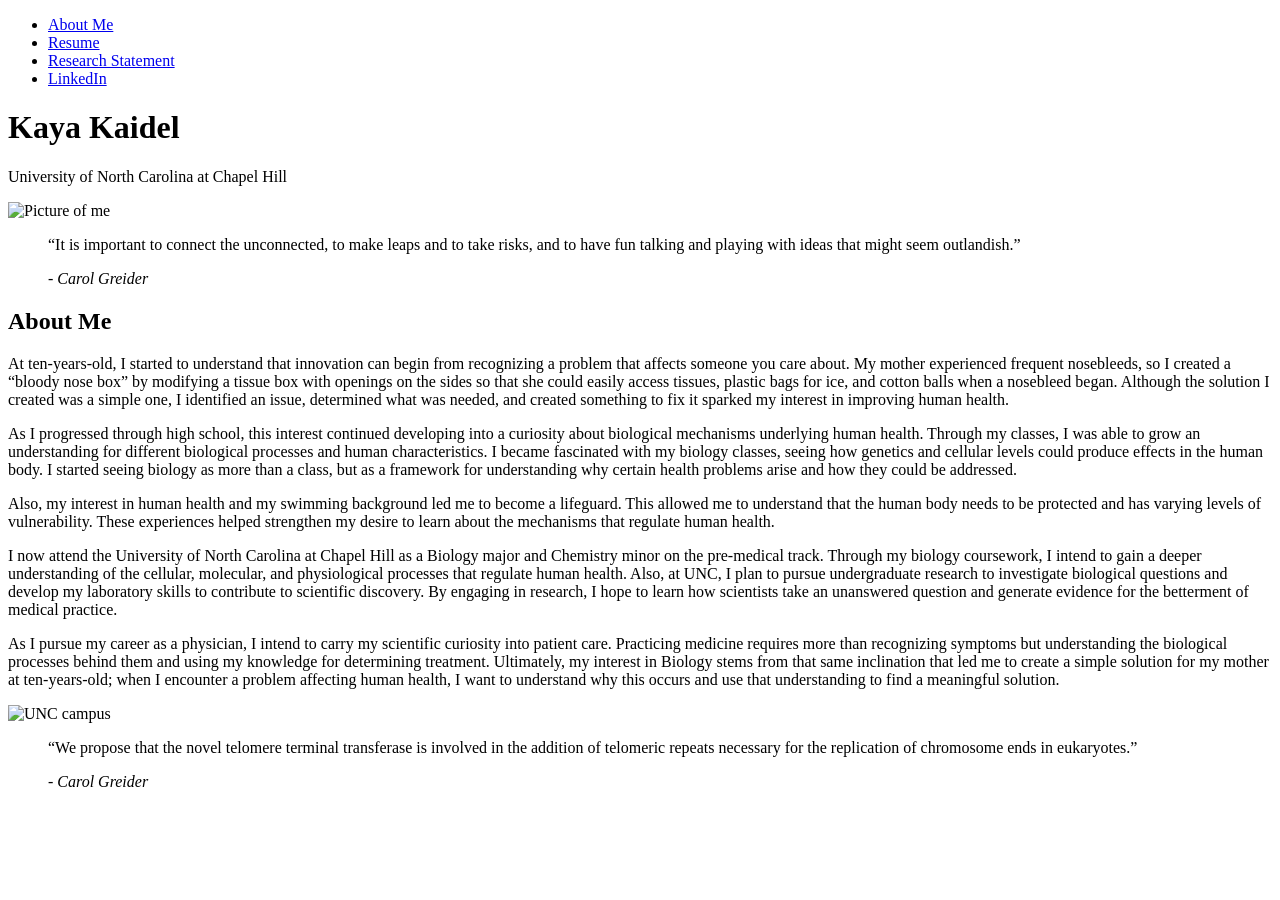
==== index.html @ bc37dc5a "Create personal webpage for Kaya Kaidel This HTML file contains a personal webpage for Kaya Kaidel, " ====
<!DOCTYPE html>
<html>
    <head>
        <meta charset="utf-8">
        <meta name="viewport" content = "width=device-width, initial-scale=1">
        <title>Kaya Kaidel | About Me</title>
        <link rel="stylesheet" href="style.css"/>
    </head>
    <body>

    <nav class="navbar">
        <ul>
            <li><a href="index.html">About Me</a></li>
            <li><a href="resume.html">Resume</a></li>
            <li><a href="researchstatement.html">Research Statement</a></li>
            <li><a href="https://www.linkedin.com/in/kaya-kaidel" target="_blank" rel="noopener">LinkedIn</a></li>
        </ul>
    </nav>

    <div class="page">

    <h1 id="title">Kaya Kaidel</h1>
    <p id="subtitle">University of North Carolina at Chapel Hill</p>

<main>

    <!-- Top section: photo + quote box on the left, text on the right-->
     <section class="about-text">
        <aside class="box">
            <img src="photo.jpg" alt="Picture of me">
            <blockquote>
                <p>“It is important to connect the unconnected, to make leaps and to take risks, and to have fun talking and playing with ideas that might seem outlandish.”</p>
                <cite>- Carol Greider</cite>
            </blockquote>
        </aside>

        <h2>About Me</h2>
        <p>At ten-years-old, I started to understand that innovation can begin from recognizing a problem that affects someone you care about. My mother experienced frequent nosebleeds, so I created a “bloody nose box” by modifying a tissue box with openings on the sides so that she could easily access tissues, plastic bags for ice, and cotton balls when a nosebleed began. Although the solution I created was a simple one, I identified an issue, determined what was needed, and created something to fix it sparked my interest in improving human health.</p>
        <p>As I progressed through high school, this interest continued developing into a curiosity about biological mechanisms underlying human health. Through my classes, I was able to grow an understanding for different biological processes and human characteristics. I became fascinated with my biology classes, seeing how genetics and cellular levels could produce effects in the human body. I started seeing biology as more than a class, but as a framework for understanding why certain health problems arise and how they could be addressed.</p>
        <p>Also, my interest in human health and my swimming background led me to become a lifeguard. This allowed me to understand that the human body needs to be protected and has varying levels of vulnerability. These experiences helped strengthen my desire to learn about the mechanisms that regulate human health.</p>
        <p>I now attend the University of North Carolina at Chapel Hill as a Biology major and Chemistry minor on the pre-medical track. Through my biology coursework, I intend to gain a deeper understanding of the cellular, molecular, and physiological processes that regulate human health. Also, at UNC, I plan to pursue undergraduate research to investigate biological questions and develop my laboratory skills to contribute to scientific discovery. By engaging in research, I hope to learn how scientists take an unanswered question and generate evidence for the betterment of medical practice.</p>
        <p>As I pursue my career as a physician, I intend to carry my scientific curiosity into patient care. Practicing medicine requires more than recognizing symptoms but understanding the biological processes behind them and using my knowledge for determining treatment. Ultimately, my interest in Biology stems from that same inclination that led me to create a simple solution for my mother at ten-years-old; when I encounter a problem affecting human health, I want to understand why this occurs and use that understanding to find a meaningful solution.</p>
     </section> <!-- the about text ends here -->

      <!-- Bottom box: UNC picture on the left, quote on the right -->
       <section class="box quote-banner">
        <img src="unc.jpg" alt="UNC campus">
        <blockquote>
            <p>“We propose that the novel telomere terminal transferase is involved in the addition of telomeric repeats necessary for the replication of chromosome ends in eukaryotes.”</p>
            <cite>- Carol Greider</cite>
        </blockquote>
       </section>

</main>

</div> 
    </body>
</html>
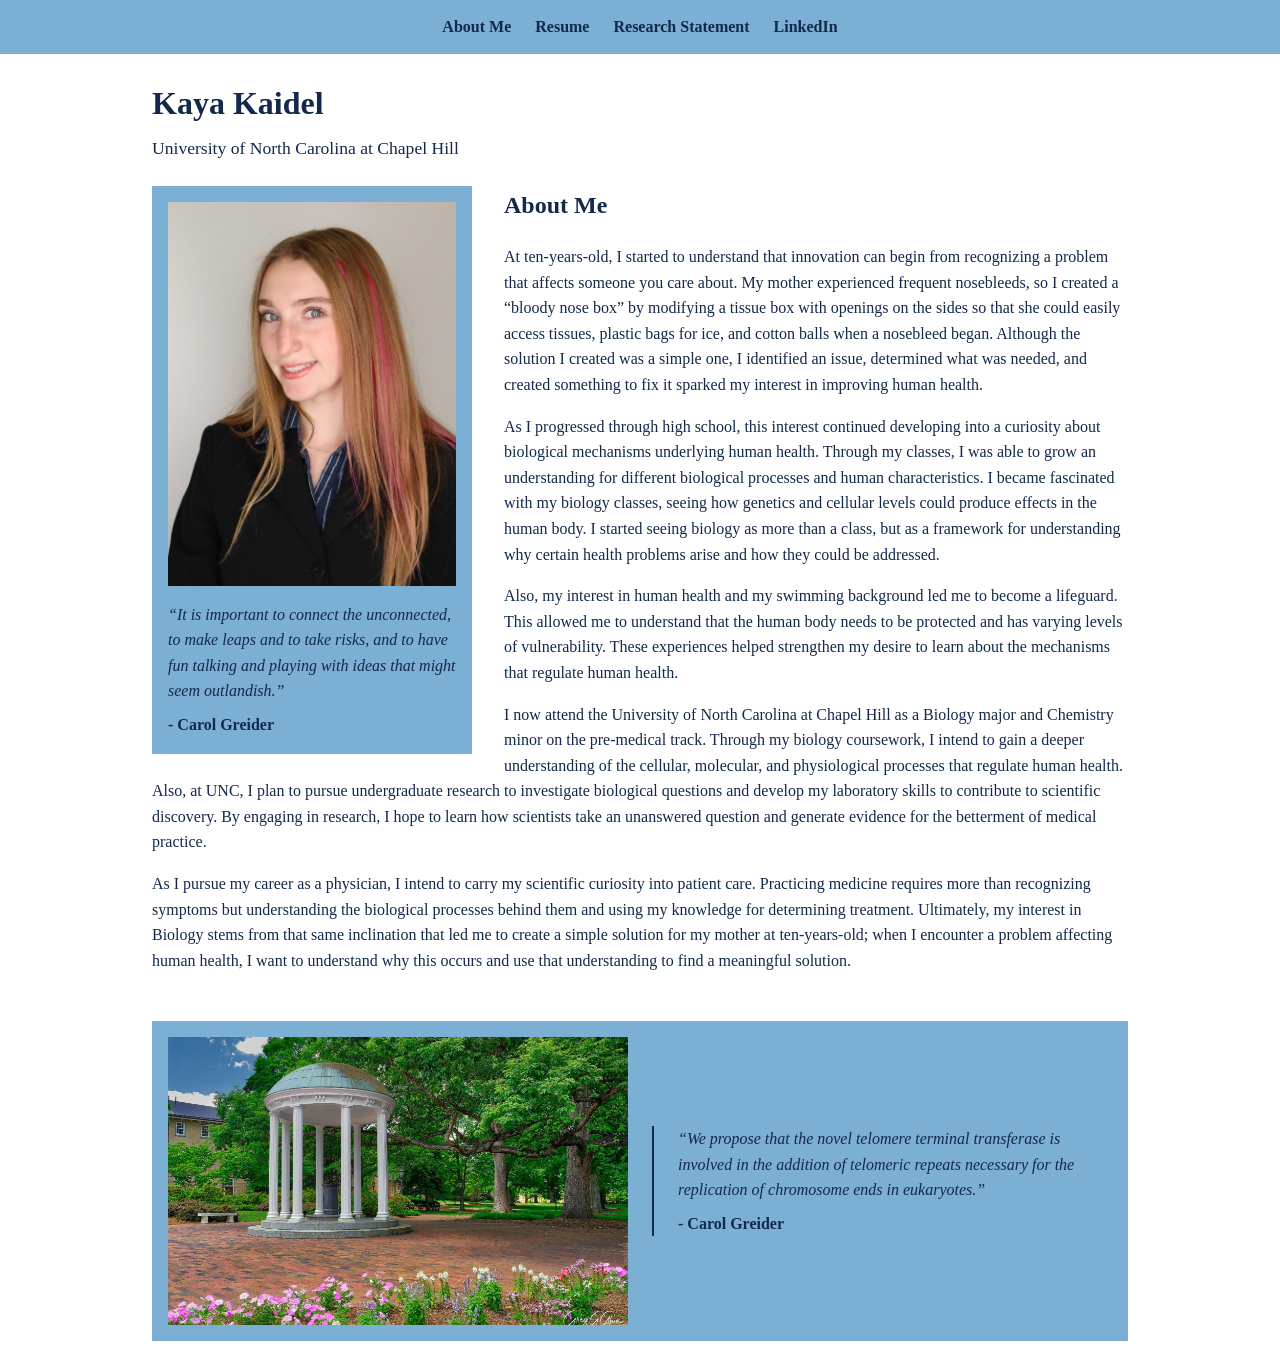
==== commit a28aa6f1: "Add favicon link to index.html" ====
--- a/index.html
+++ b/index.html
@@ -5,6 +5,7 @@
         <meta name="viewport" content = "width=device-width, initial-scale=1">
         <title>Kaya Kaidel | About Me</title>
         <link rel="stylesheet" href="style.css"/>
+        <link rel="icon" href="favicon.svg" type="image/svg+xml">
     </head>
     <body>
 
--- a/style.css
+++ b/style.css
@@ -0,0 +1,192 @@
+body {
+    margin: 0;
+    color: #13294B;
+    font-family: Georgia, 'Times New Roman', Times, serif;
+    line-height: 1.6;
+}
+
+.navbar {
+    background: #7BAFD4;
+    position: sticky;
+    top: 0;
+}
+
+.navbar ul {
+    list-style: none;
+    margin: 0;
+    padding: 0.9rem 1.5rem;
+    display: flex;
+        justify-content: center;
+    gap: 1.5rem;
+}
+
+.navbar a {
+    color: #13294B;
+    text-decoration: none;
+    font-weight: 600;
+}
+
+.navbar a:hover {
+    color: white;
+}
+
+#title {
+    margin: 1.5rem 1.5rem 0.25rem;
+    font-family: Impact, Haettenschweiler, 'Arial Narrow Bold', sans-serif
+    color: #13294B;
+}
+
+#subtitle {
+    margin: 0 1.5rem;
+    font-size: 1.1rem;
+    color:#13294B;
+}
+
+.page {
+    max-width: 64rem;
+    margin: 0 auto;
+}
+
+main {
+    padding: 1.5rem;
+}
+
+.about-text .box {
+    float: left;
+    width: 18rem;
+    margin: 0 2rem 1rem 0;
+}
+
+.about-text .box img {
+    aspect-ratio: 3/4;
+}
+
+.about-text h2 {
+    margin-top: 0;
+}
+
+.about-text::after {
+    content: "";
+    display: block;
+    clear: both;
+}
+
+
+
+.box {
+    background: #7BAFD4;
+    color: #13294B;
+    padding: 1rem;
+}
+
+.box img {
+    display: block;
+    width: 100%;
+    object-fit: cover;
+    background: rgba(255, 255, 255, 0.4);
+}
+
+blockquote {
+    margin: 1rem 0 0;
+}
+
+blockquote p {
+    margin: 0 0 0.5rem;
+    font-style: italic;
+}
+
+blockquote cite {
+    display: block;
+    font-style: normal;
+    font-weight: 600;
+}
+
+.quote-banner {
+    display: grid;
+    grid-template-columns: 1fr 1fr;
+    gap: 1.5rem;
+    align-items: center;
+    margin-top: 2rem;
+}
+
+.quote-banner img {
+    aspect-ratio: 16/10;
+}
+
+.quote-banner blockquote {
+    margin: 0;
+    padding-left: 1.5rem;
+    border-left: 2px solid #13294B;
+}
+
+.resume-frame {
+    display: block;
+    width: 100%;
+    height: 85vh;
+    border: 2px solid var(--#7BAFD4);
+}
+
+/* Resume page: the page itself is one screen tall, so only the PDF scrolls */
+.resume-page {
+  height: 100vh;
+  height: 100dvh;                  
+  display: flex;
+  flex-direction: column;
+  overflow: hidden;
+  box-sizing: border-box;
+  padding-top: 3.6rem;
+}
+
+.resume-page .page {
+  flex: 1;                         /* takes all the space under the navbar */
+  width: 100%;
+  display: flex;
+  flex-direction: column;
+  min-height: 0;
+}
+
+.resume-page main {
+  flex: 1;
+  display: flex;
+  flex-direction: column;
+  min-height: 0;
+}
+
+.resume-page .resume-frame {
+  flex: 1;                         /* the PDF fills whatever space is left */
+  width: 100%;
+  border: 2px solid var(--carolina-blue);
+}
+
+.resume-page .navbar {
+  position: fixed;
+  top: 0;
+  left: 0;
+  right: 0;
+  z-index: 10;
+}
+
+.statement-quote blockquote {
+  margin: 0;               /* the box's own padding is enough space */
+}
+
+.statement-quote {
+  margin-bottom: 2rem;     /* gap between the quote box and your paragraphs */
+}
+
+@media (max-width: 700px) {
+    .about-text .box {
+        float: none;
+        width: auto;
+        margin: 0 0 1.5rem;
+    }
+
+    .quote-banner {
+        grid-template-columns: 1fr;
+    }
+
+    .quote-banner blockquote {
+        padding-left: 0;
+        border-left: none;
+    }
+}
